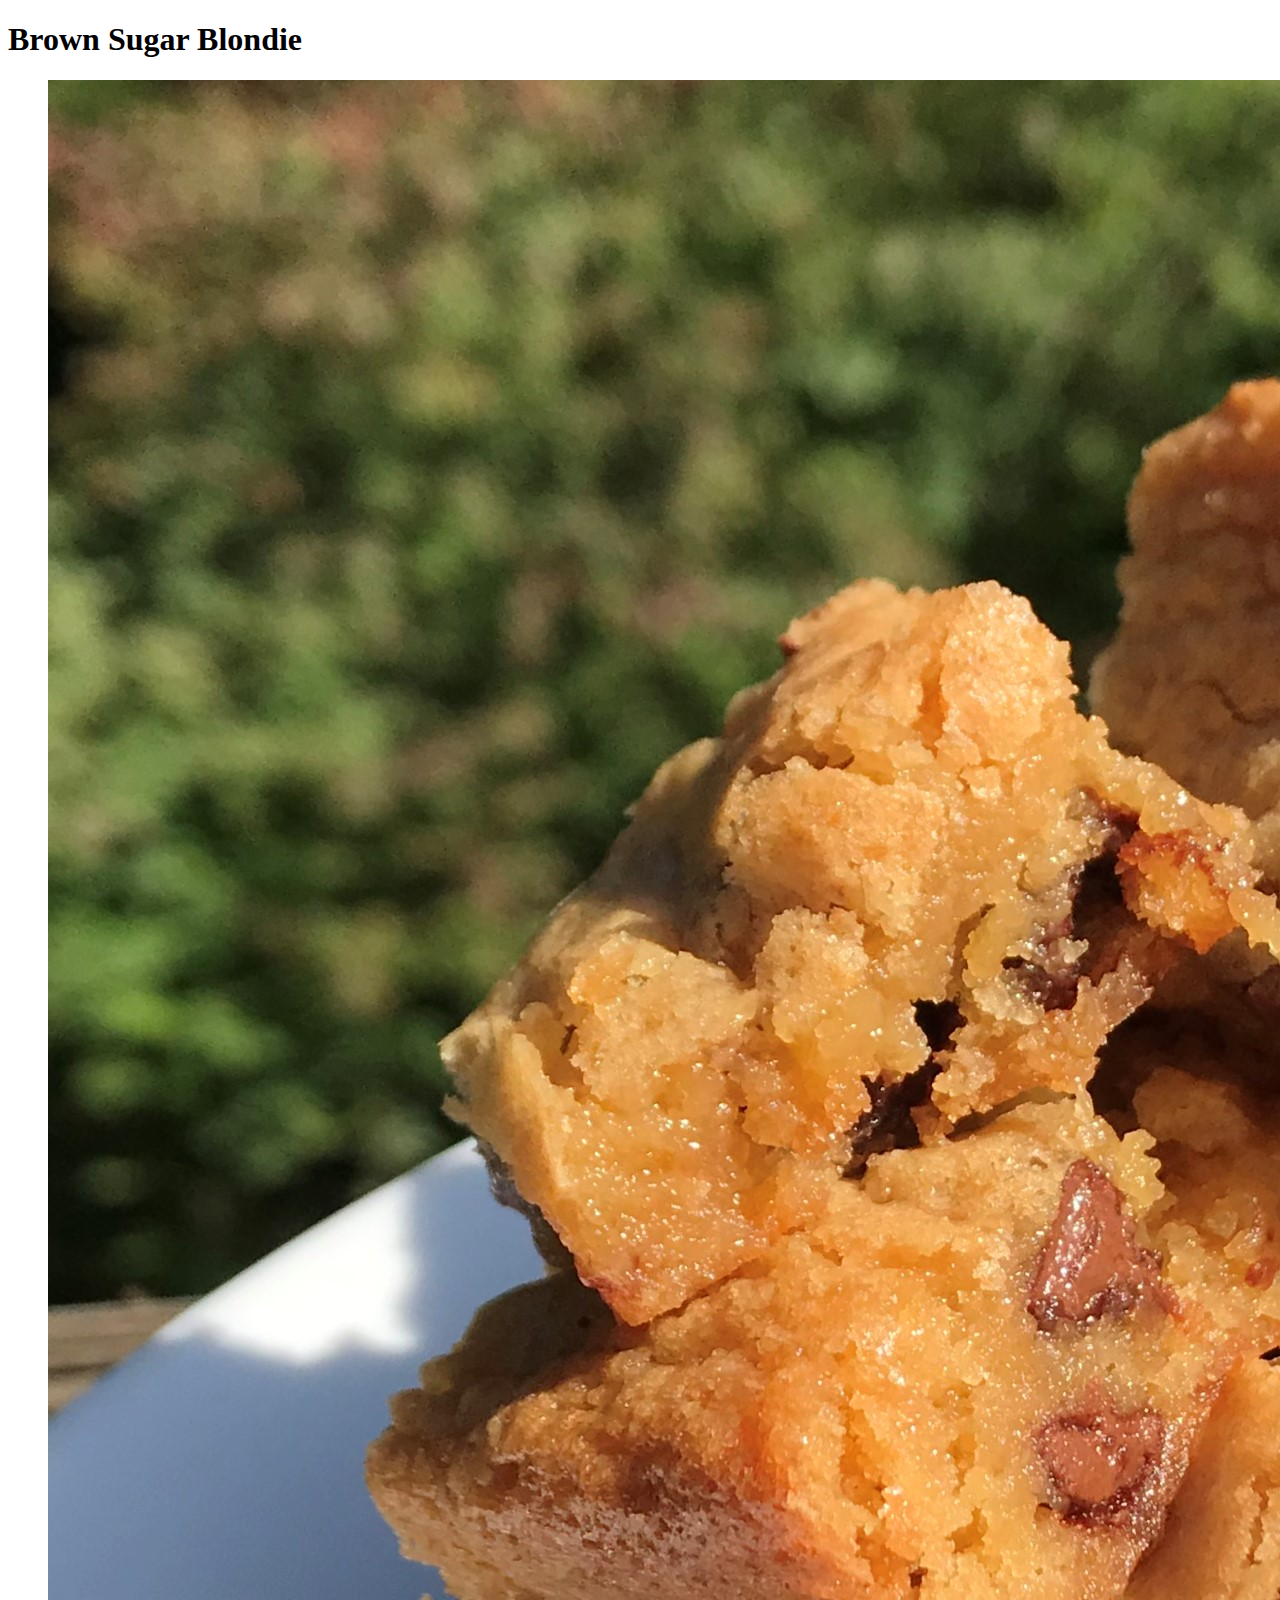
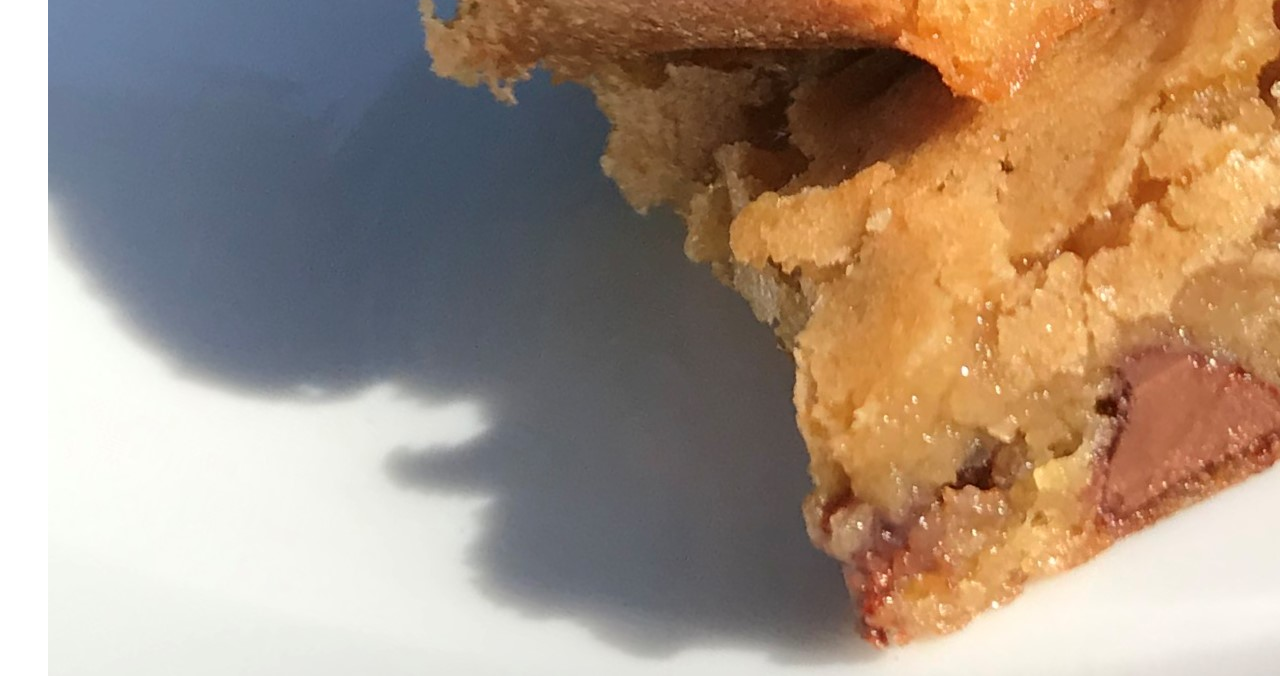
==== recipes/blondie.html @ e43108b7 "add blondie.html" ====
<!DOCTYPE html>
<html lang="en">
    <head>
        <meta charset="UTF-8">
        <meta http-equiv="X-UA-Compatible" content="IE=edge">
        <meta name="viewport" content="width=device-width, initial-scale=1.0">
        <title>Document</title>
    </head>
    <body>
        <h1>Brown Sugar Blondie</h1>
        <figure>
            <img src="../images/blondie.jpg" alt="pieces of blondie on a plate">
        </figure>
        
    </body>
</html>
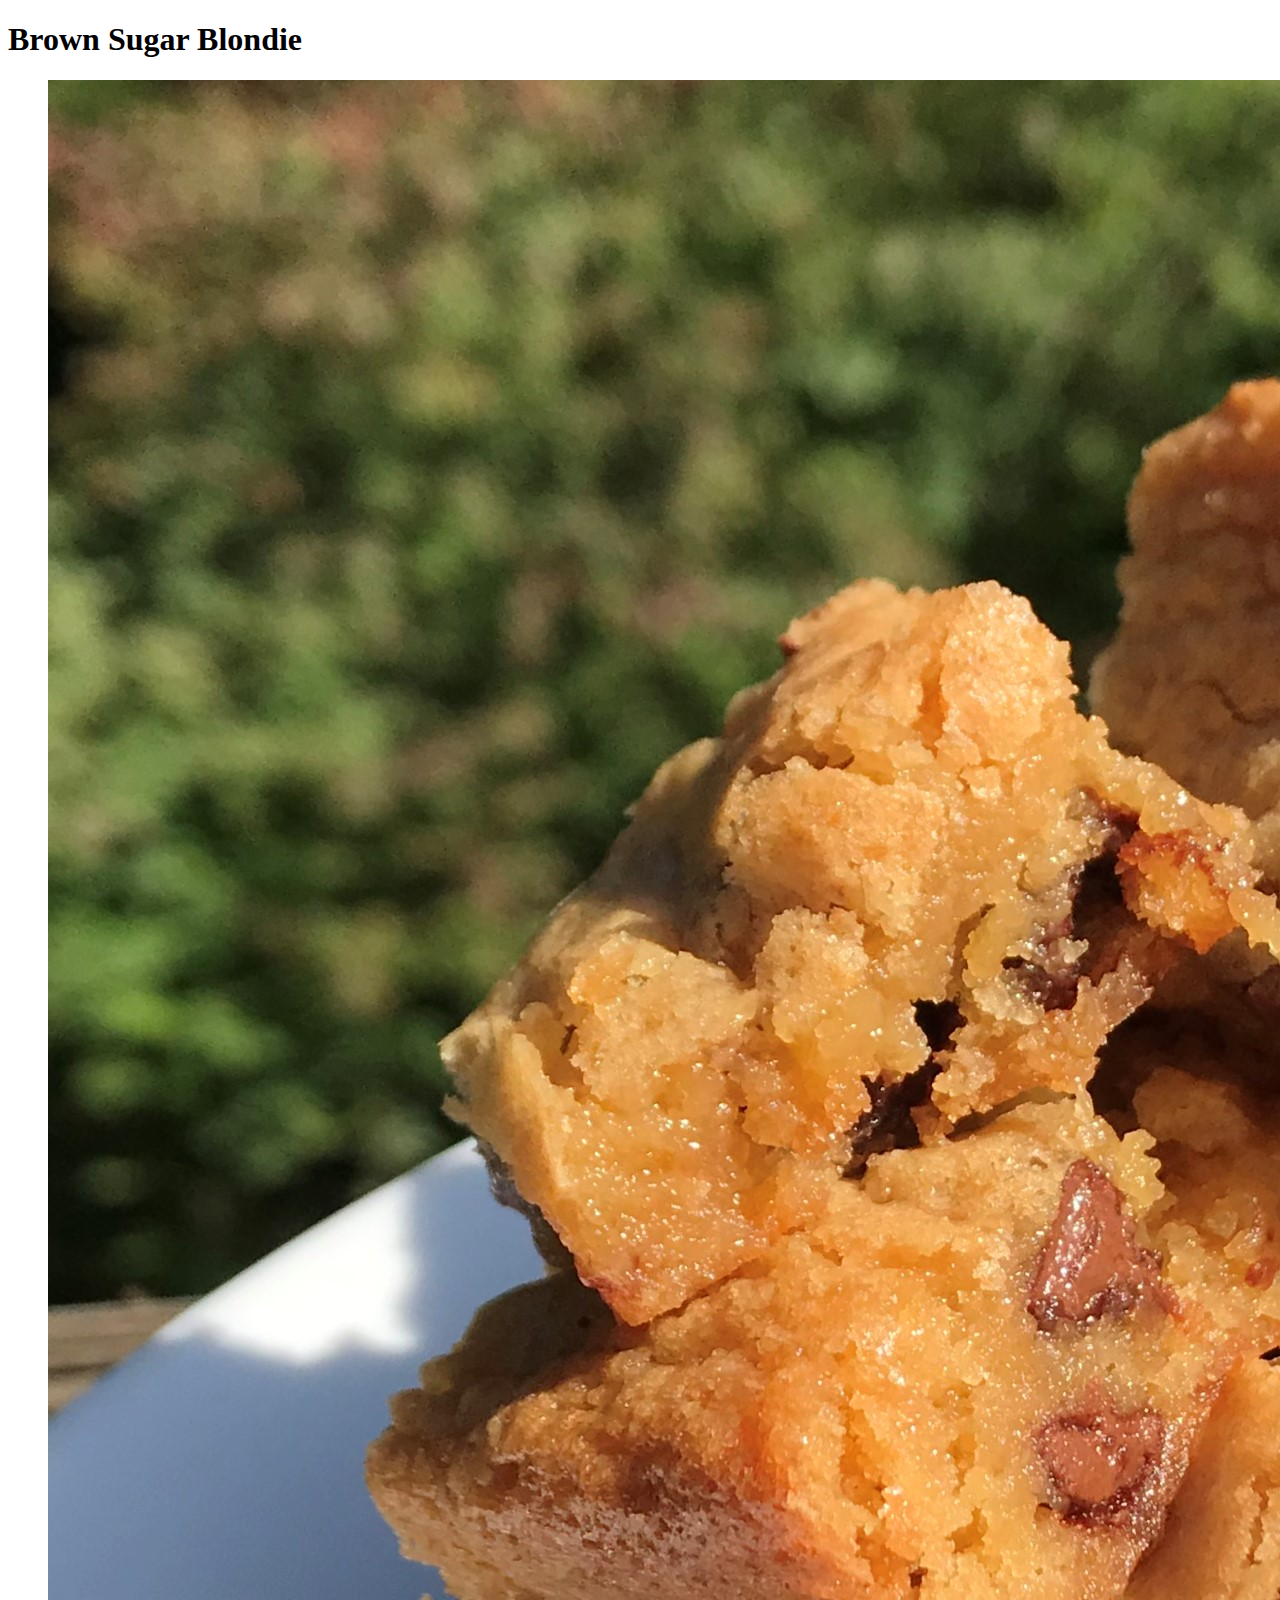
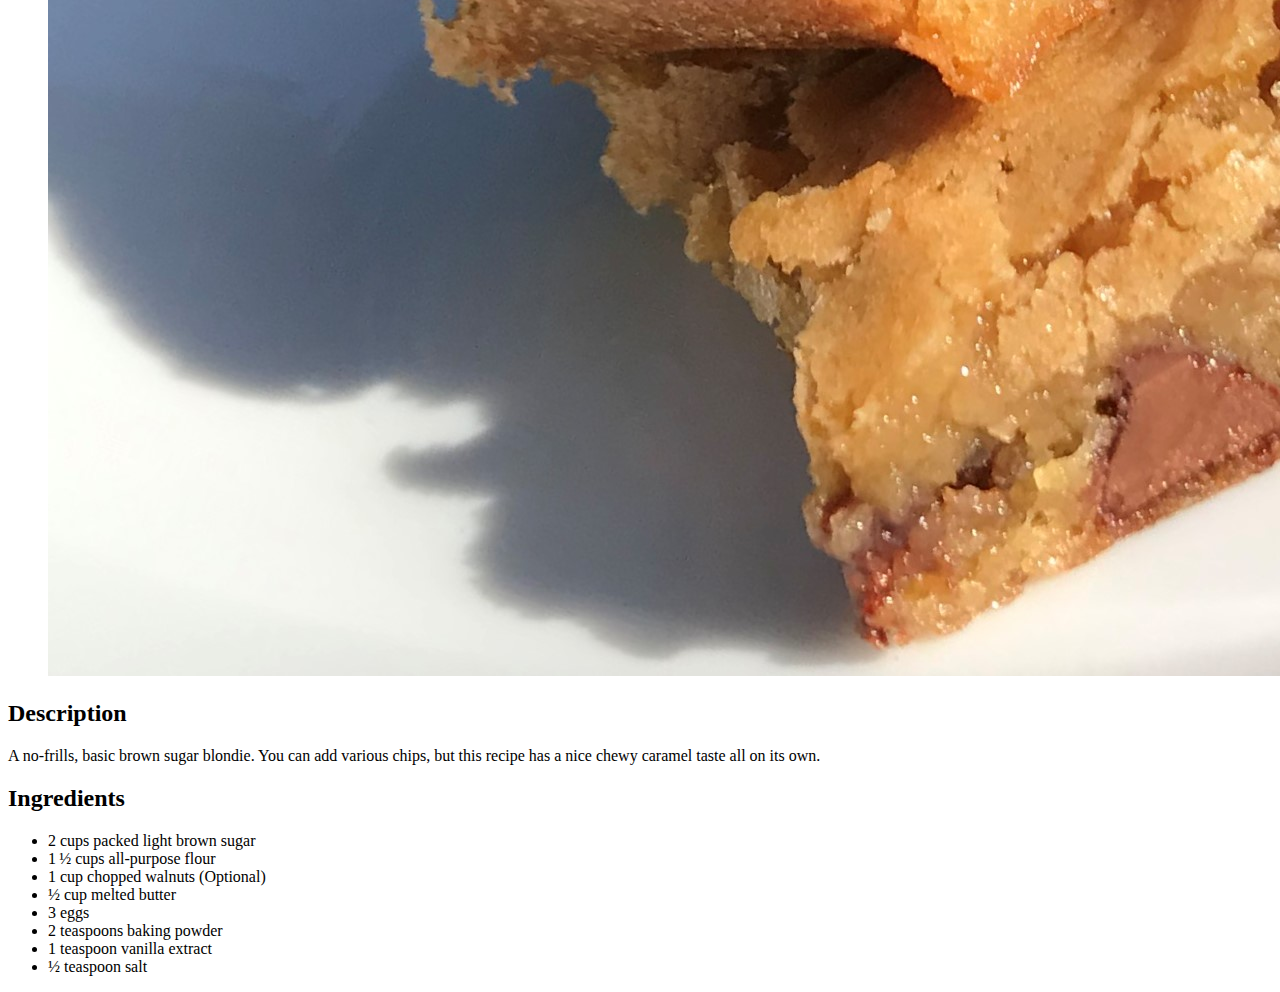
==== commit e258382f: "add blondie.html" ====
--- a/recipes/blondie.html
+++ b/recipes/blondie.html
@@ -11,6 +11,18 @@
         <figure>
             <img src="../images/blondie.jpg" alt="pieces of blondie on a plate">
         </figure>
-        
+        <h2>Description</h2>
+        <p>A no-frills, basic brown sugar blondie. You can add various chips, but this recipe has a nice chewy caramel taste all on its own.</p>
+        <h2>Ingredients</h2>
+        <ul>
+            <li>2 cups packed light brown sugar</li>
+            <li>1 ½ cups all-purpose flour</li>
+            <li>1 cup chopped walnuts (Optional)</li>
+            <li>½ cup melted butter</li>
+            <li>3 eggs</li>
+            <li>2 teaspoons baking powder</li>
+            <li>1 teaspoon vanilla extract</li>
+            <li>½ teaspoon salt</li>
+        </ul>
     </body>
 </html>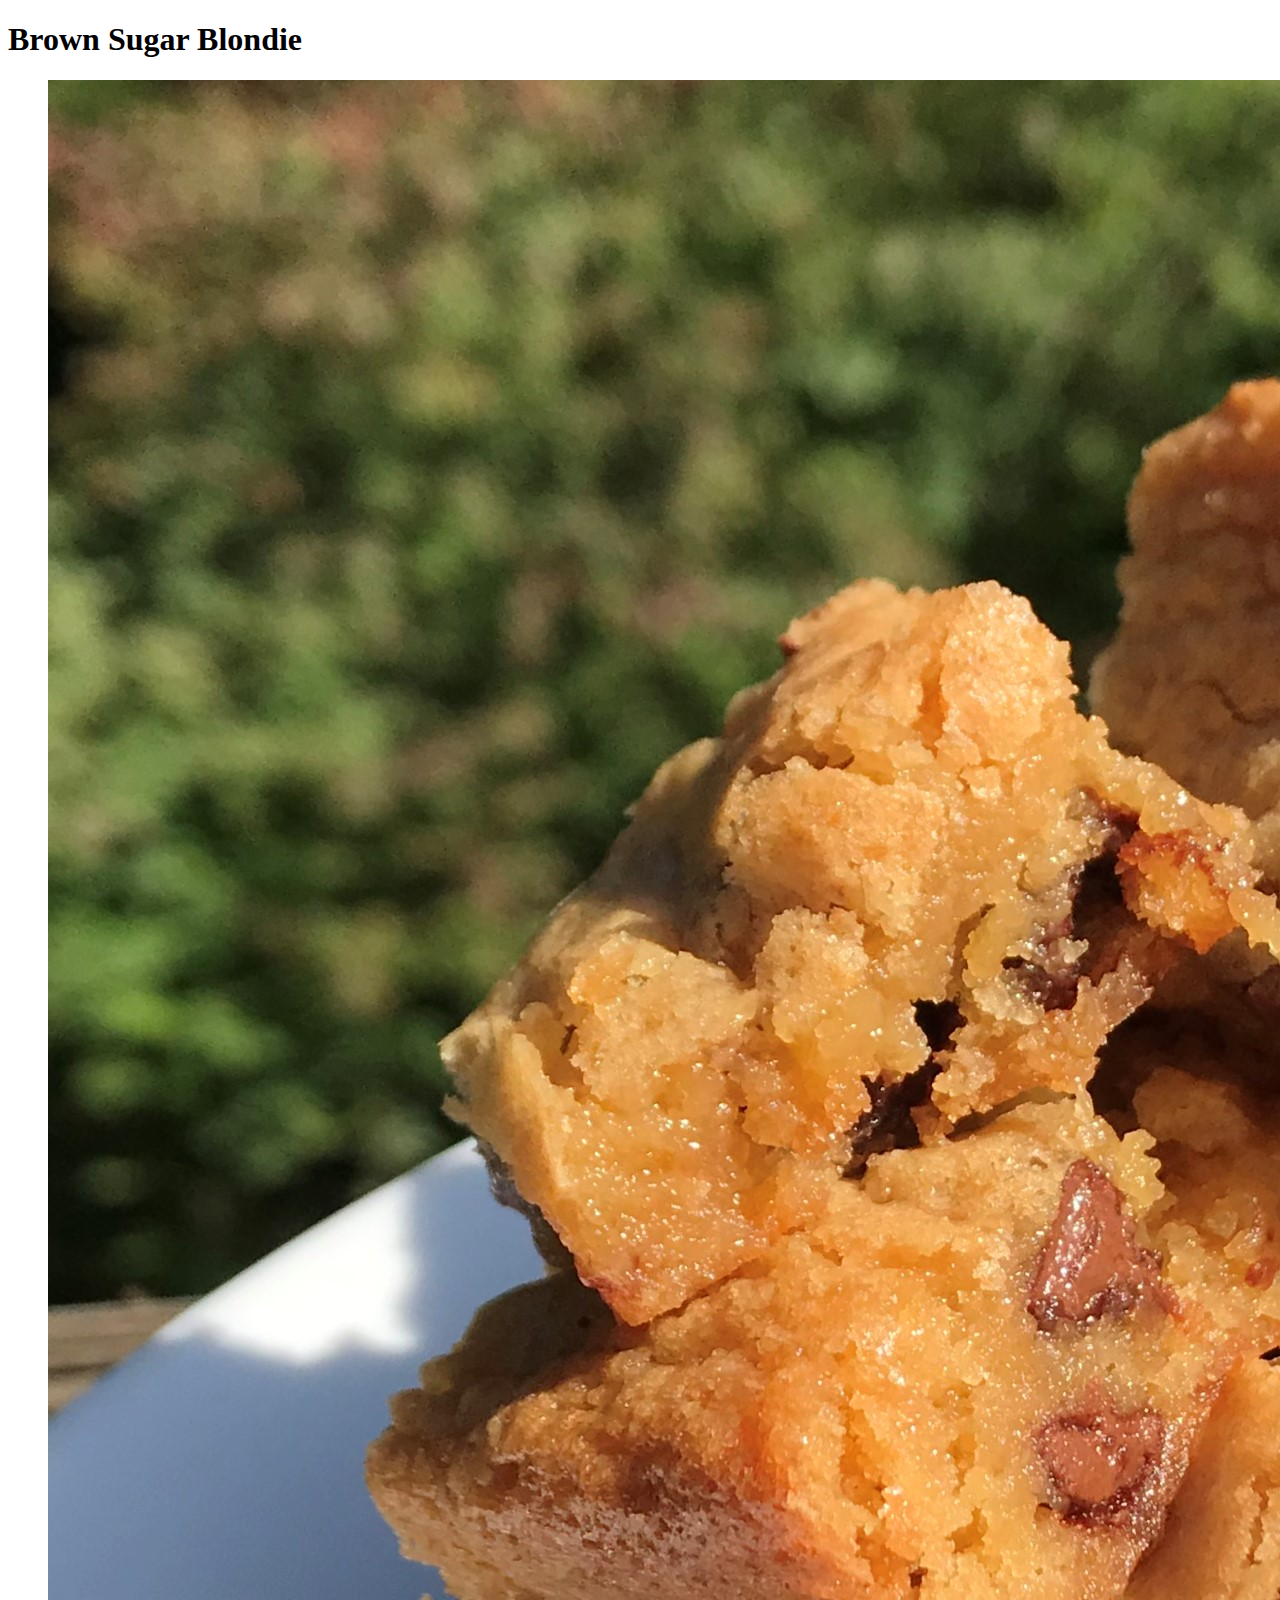
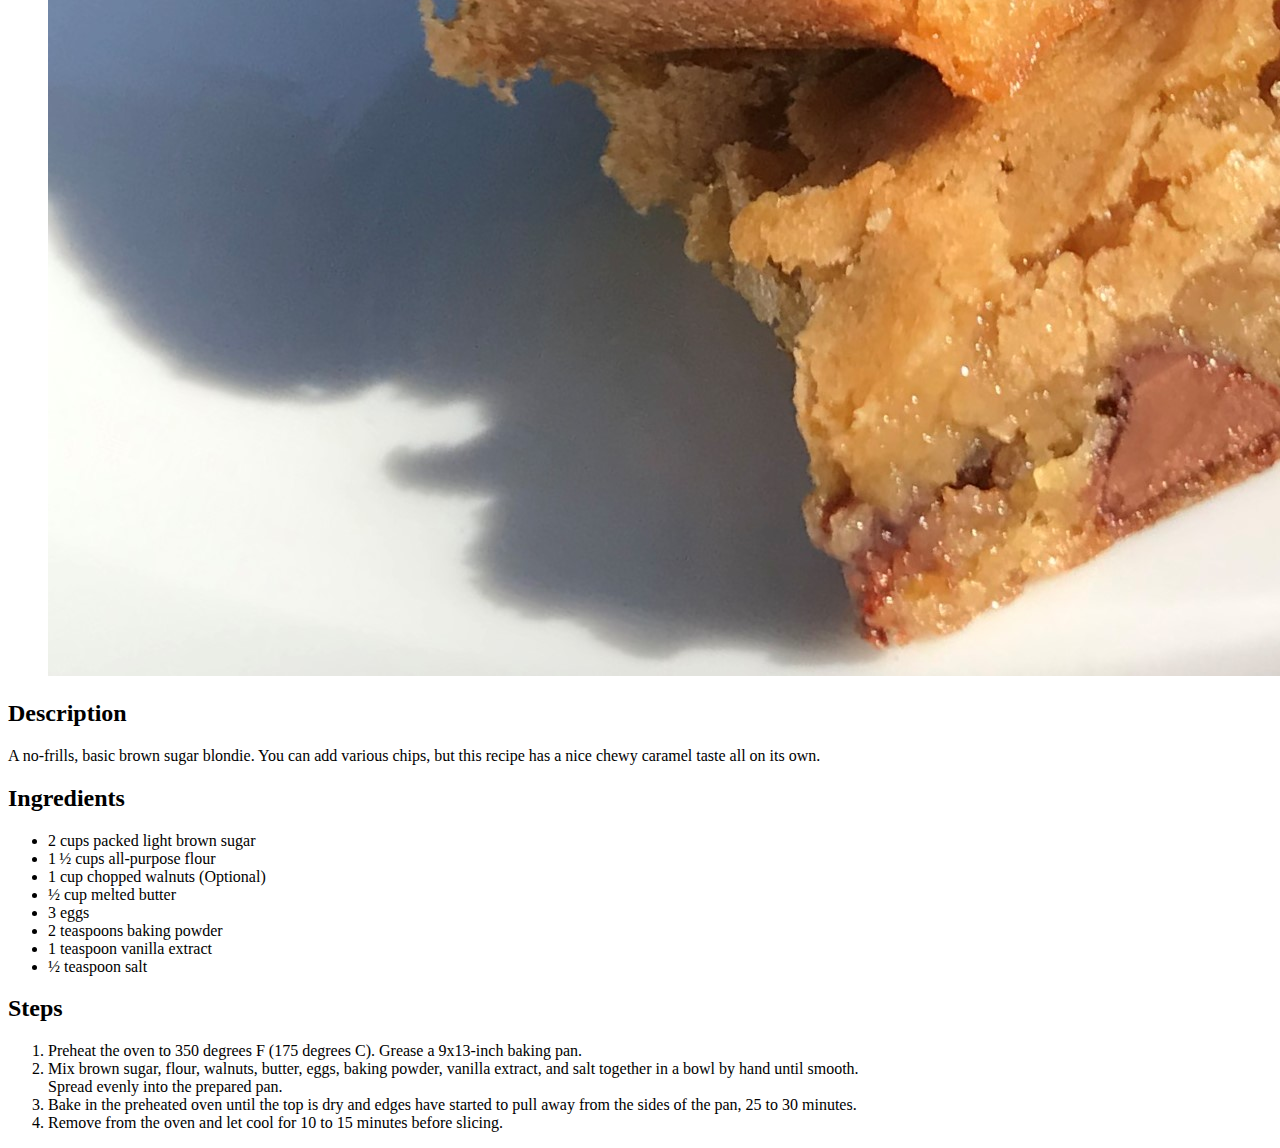
==== commit 57d678e2: "add blondie.html" ====
--- a/recipes/blondie.html
+++ b/recipes/blondie.html
@@ -24,5 +24,13 @@
             <li>1 teaspoon vanilla extract</li>
             <li>½ teaspoon salt</li>
         </ul>
+        <h2>Steps</h2>
+        <ol>
+            <li>Preheat the oven to 350 degrees F (175 degrees C). Grease a 9x13-inch baking pan.</li>
+            <li>Mix brown sugar, flour, walnuts, butter, eggs, baking powder, vanilla extract, and salt together in a bowl by hand until smooth.<br>
+                Spread evenly into the prepared pan.</li>
+            <li>Bake in the preheated oven until the top is dry and edges have started to pull away from the sides of the pan, 25 to 30 minutes.</li>
+            <li>Remove from the oven and let cool for 10 to 15 minutes before slicing.</li>
+        </ol>
     </body>
 </html>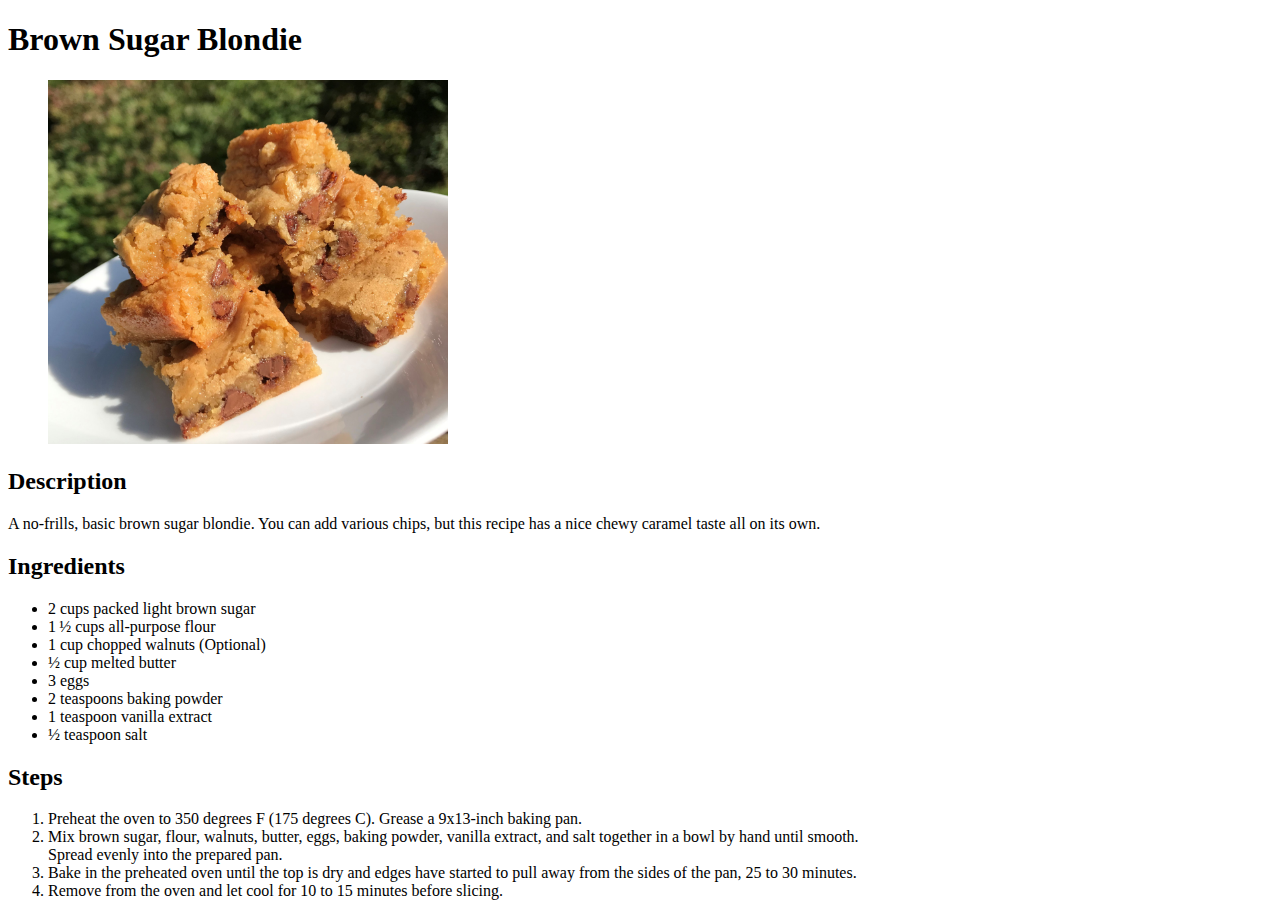
==== commit 3145bcf9: "add ." ====
--- a/recipes/blondie.html
+++ b/recipes/blondie.html
@@ -4,12 +4,12 @@
         <meta charset="UTF-8">
         <meta http-equiv="X-UA-Compatible" content="IE=edge">
         <meta name="viewport" content="width=device-width, initial-scale=1.0">
-        <title>Document</title>
+        <title>Brown Sugar Blondie's recipe</title>
     </head>
     <body>
         <h1>Brown Sugar Blondie</h1>
         <figure>
-            <img src="../images/blondie.jpg" alt="pieces of blondie on a plate">
+            <img src="../images/blondie.jpg" alt="pieces of blondie on a plate" width="400">
         </figure>
         <h2>Description</h2>
         <p>A no-frills, basic brown sugar blondie. You can add various chips, but this recipe has a nice chewy caramel taste all on its own.</p>
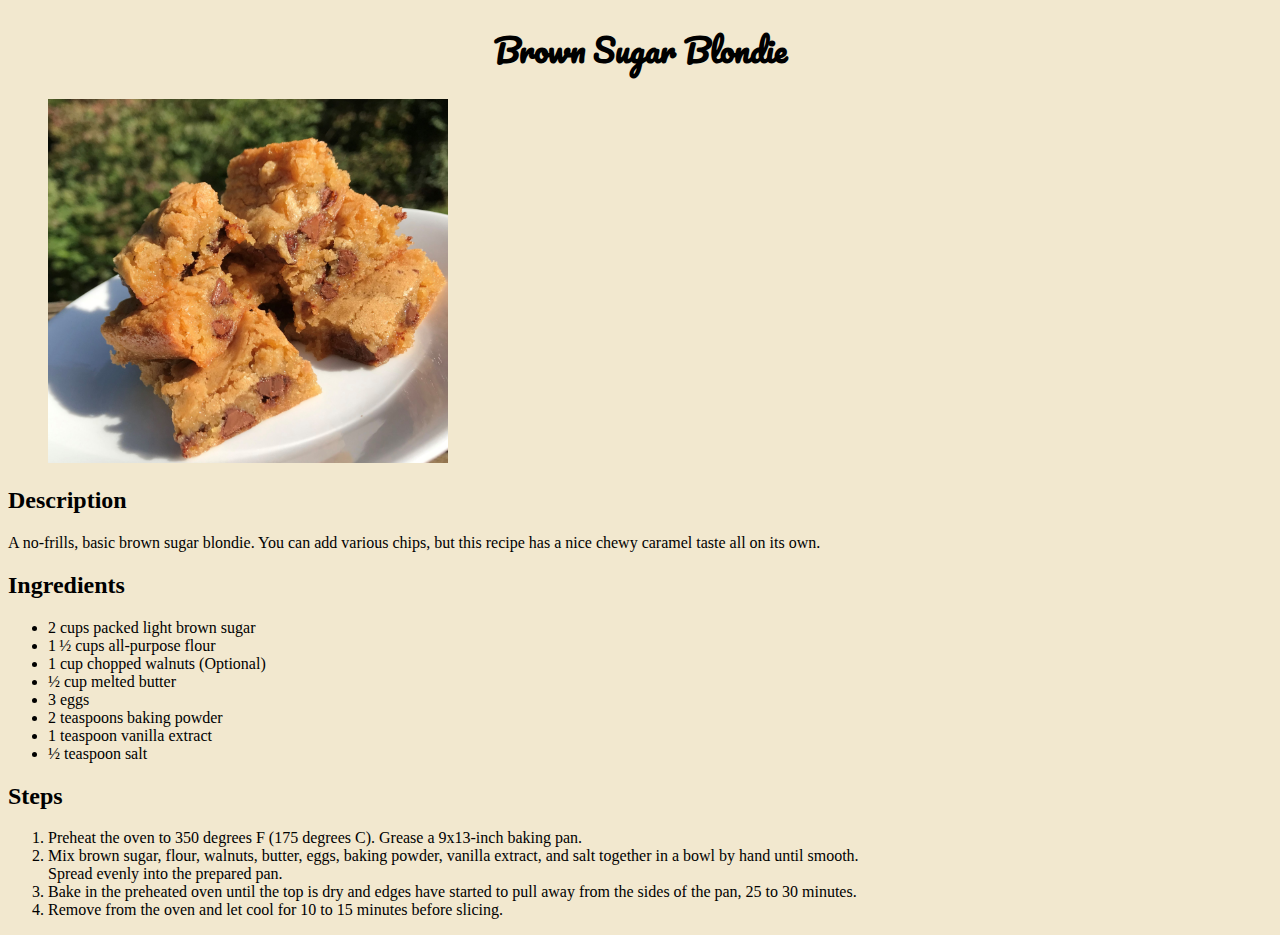
==== commit 5eefcee2: "add ." ====
--- a/recipes/blondie.html
+++ b/recipes/blondie.html
@@ -5,6 +5,10 @@
         <meta http-equiv="X-UA-Compatible" content="IE=edge">
         <meta name="viewport" content="width=device-width, initial-scale=1.0">
         <title>Brown Sugar Blondie's recipe</title>
+        <link rel="stylesheet" href="../styles.css">
+        <link rel="preconnect" href="https://fonts.googleapis.com">
+        <link rel="preconnect" href="https://fonts.gstatic.com" crossorigin>
+        <link href="https://fonts.googleapis.com/css2?family=Pacifico&display=swap" rel="stylesheet"> 
     </head>
     <body>
         <h1>Brown Sugar Blondie</h1>
--- a/styles.css
+++ b/styles.css
@@ -0,0 +1,7 @@
+body {
+    background-color: #f2e8cf;
+}
+h1 {
+    font-family: 'Pacifico', cursive;
+    text-align: center;
+}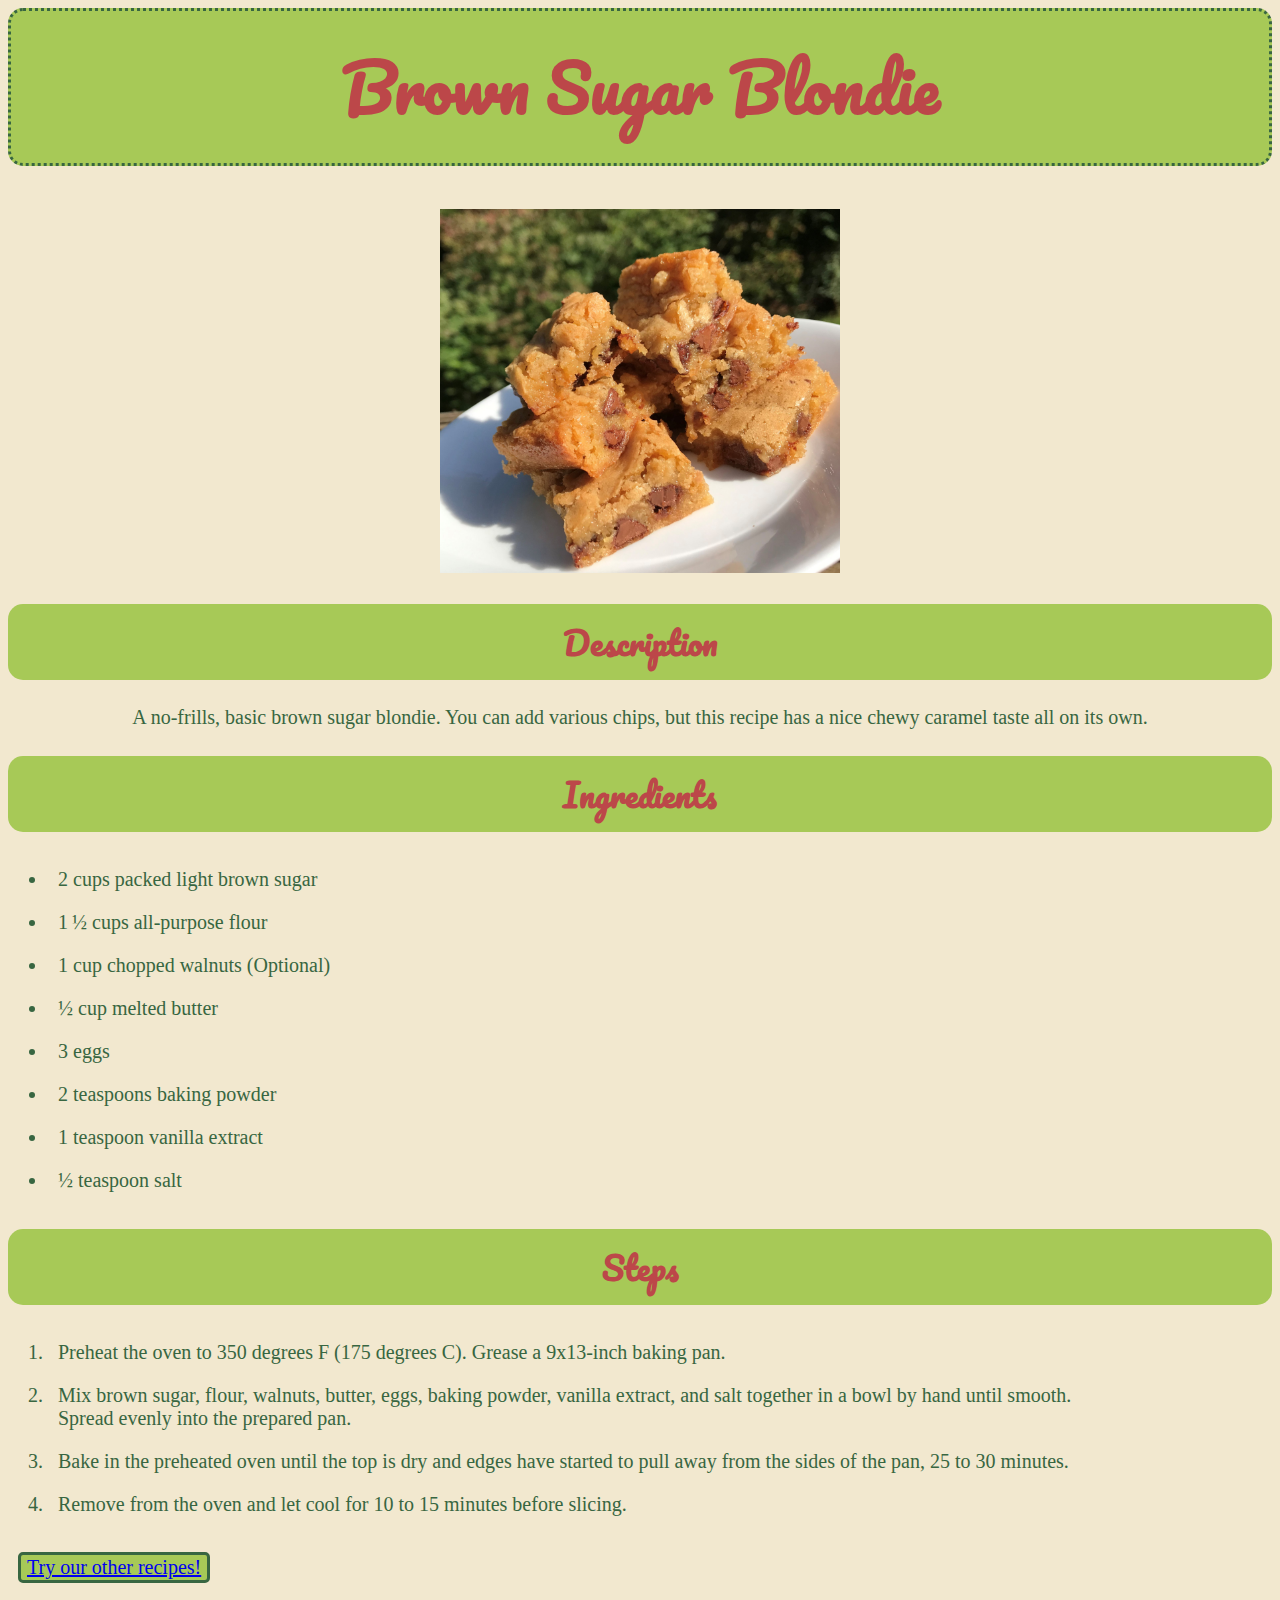
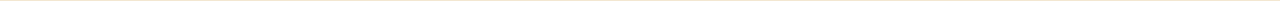
==== commit 99daabec: "add ." ====
--- a/recipes/blondie.html
+++ b/recipes/blondie.html
@@ -36,5 +36,8 @@
             <li>Bake in the preheated oven until the top is dry and edges have started to pull away from the sides of the pan, 25 to 30 minutes.</li>
             <li>Remove from the oven and let cool for 10 to 15 minutes before slicing.</li>
         </ol>
+        <button>
+            <a href="../index.html">Try our other recipes!</a>
+        </button>
     </body>
 </html>--- a/styles.css
+++ b/styles.css
@@ -4,4 +4,46 @@
 h1 {
     font-family: 'Pacifico', cursive;
     text-align: center;
+    color: #BC4749;
+    background-color: #A7C957;
+    font-size: 64px;
+    margin-top: inherit;
+    padding: 20px;
+    border: dotted #386641;
+    border-radius: 15px;
+}
+figure {
+    text-align: center;
+}
+h2 {
+    font-family: 'Pacifico', cursive;
+    text-align: center;
+    color: #BC4749;
+    font-size: 32px;
+    padding: 10px;
+    background-color: #A7C957;
+    border: transparent;
+    border-radius: 15px;
+}
+p {
+    text-align: center;
+    font-size: 20px;
+    color: #386641;
+    font-family: Cambria, Cochin, Georgia, Times, 'Times New Roman', serif;
+}
+li {
+    text-align: justify;
+    font-size: 20px;
+    color: #386641;
+    padding: 10px;
+    line-height: 1,5;
+    font-family: Cambria, Cochin, Georgia, Times, 'Times New Roman', serif;
+}
+button {
+    background-color: #A7C957;
+    font-size: 20px;
+    border-radius: 5px;
+    border: solid #386641;
+    margin: 10px;
+    font-family:Cambria, Cochin, Georgia, Times, 'Times New Roman', serif;
 }